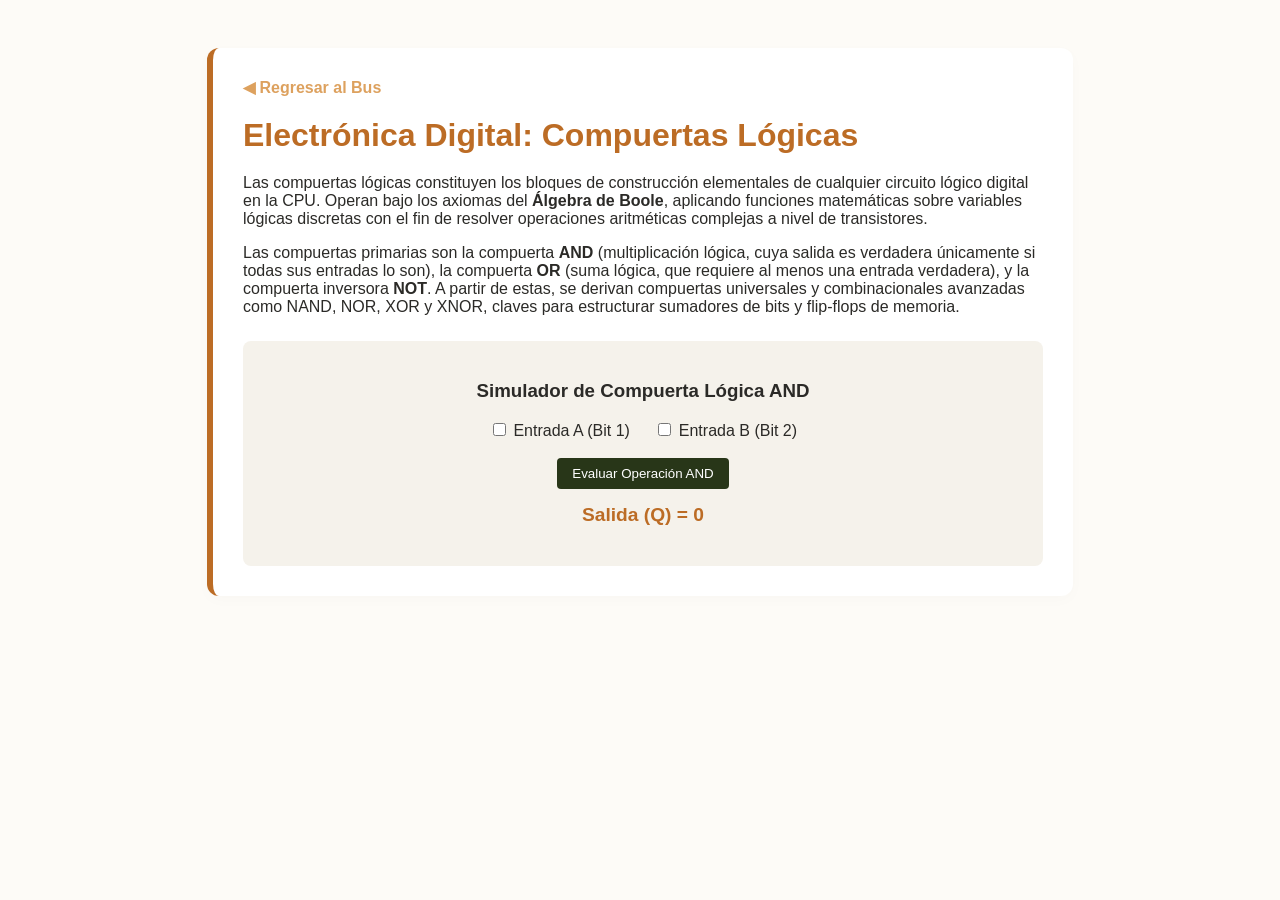
==== compuertas_logicas.html @ e0c5889a "Add files via upload" ====
<!DOCTYPE html>
<html lang="es">
<head>
    <meta charset="UTF-8"><title>Electrónica Digital: Compuertas Lógicas</title>
    <style>
        :root { --bg: #fdfbf7; --dark: #283618; --accent: #dda15e; --card: #f5f2eb; }
        body { background: var(--bg); color: #2b2a27; font-family: sans-serif; padding: 40px 20px; }
        .box { max-width: 800px; margin: 0 auto; background: white; padding: 30px; border-radius: 12px; box-shadow: 0 4px 15px rgba(0,0,0,0.02); border-left: 6px solid #bc6c25; }
    </style>
</head>
<body>
    <div class="box">
        <a href="index.html" style="color: var(--accent); text-decoration: none; font-weight: bold;">◀ Regresar al Bus</a>
        <h1 style="color: #bc6c25; margin: 20px 0;">Electrónica Digital: Compuertas Lógicas</h1>
        <p>Las compuertas lógicas constituyen los bloques de construcción elementales de cualquier circuito lógico digital en la CPU. Operan bajo los axiomas del <strong>Álgebra de Boole</strong>, aplicando funciones matemáticas sobre variables lógicas discretas con el fin de resolver operaciones aritméticas complejas a nivel de transistores.</p>
        <p>Las compuertas primarias son la compuerta <strong>AND</strong> (multiplicación lógica, cuya salida es verdadera únicamente si todas sus entradas lo son), la compuerta <strong>OR</strong> (suma lógica, que requiere al menos una entrada verdadera), y la compuerta inversora <strong>NOT</strong>. A partir de estas, se derivan compuertas universales y combinacionales avanzadas como NAND, NOR, XOR y XNOR, claves para estructurar sumadores de bits y flip-flops de memoria.</p>
        
        <div class="interactive" style="margin-top: 25px; padding: 20px; background: var(--card); border-radius: 8px; text-align: center;">
            <h3>Simulador de Compuerta Lógica AND</h3>
            <label><input type="checkbox" id="chkA"> Entrada A (Bit 1)</label>
            <label style="margin-left: 20px;"><input type="checkbox" id="chkB"> Entrada B (Bit 2)</label><br><br>
            <button onclick="evaluarAnd()" style="background:#283618; color:white; border:none; padding:8px 15px; border-radius:4px; cursor:pointer;">Evaluar Operación AND</button>
            <p id="outAnd" style="margin-top: 15px; font-weight: bold; font-size: 1.2rem; color: #bc6c25;">Salida (Q) = 0</p>
        </div>
    </div>
    <script>
        function evaluarAnd() {
            let a = document.getElementById('chkA').checked ? 1 : 0;
            let b = document.getElementById('chkB').checked ? 1 : 0;
            let q = a && b;
            document.getElementById('outAnd').innerText = "Salida (Q) = " + q + " (Voltaje: " + (q ? "Alto 5V" : "Bajo 0V") + ")";
        }
    </script>
</body>
</html>
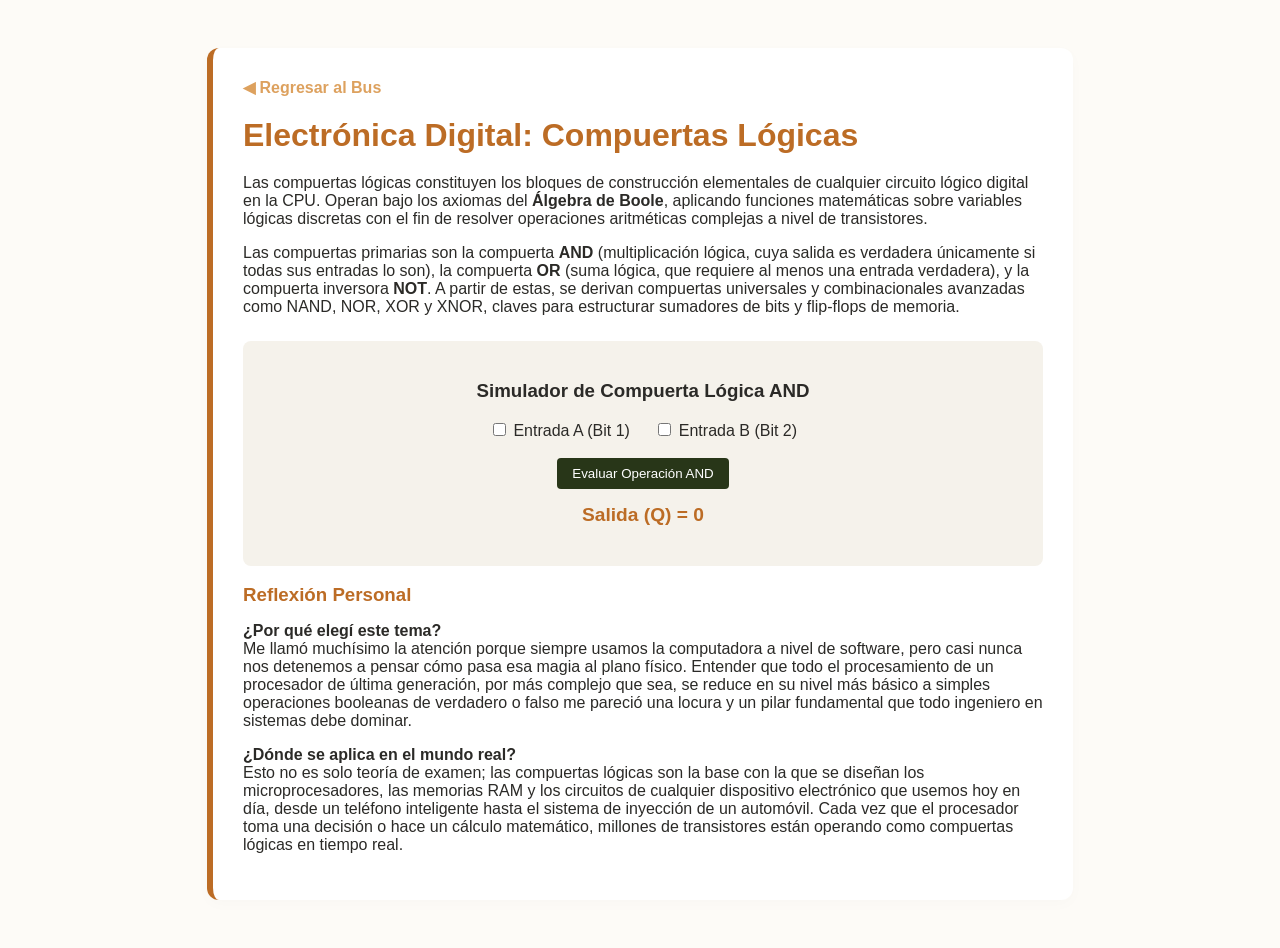
==== commit 0e6d7eb1: "Update compuertas_logicas.html" ====
--- a/compuertas_logicas.html
+++ b/compuertas_logicas.html
@@ -22,6 +22,14 @@
             <button onclick="evaluarAnd()" style="background:#283618; color:white; border:none; padding:8px 15px; border-radius:4px; cursor:pointer;">Evaluar Operación AND</button>
             <p id="outAnd" style="margin-top: 15px; font-weight: bold; font-size: 1.2rem; color: #bc6c25;">Salida (Q) = 0</p>
         </div>
+        <div class="reflexion-box">
+    <h3 style="color: #bc6c25; margin-bottom: 10px;">Reflexión Personal</h3>
+    <p><strong>¿Por qué elegí este tema?</strong><br>
+    Me llamó muchísimo la atención porque siempre usamos la computadora a nivel de software, pero casi nunca nos detenemos a pensar cómo pasa esa magia al plano físico. Entender que todo el procesamiento de un procesador de última generación, por más complejo que sea, se reduce en su nivel más básico a simples operaciones booleanas de verdadero o falso me pareció una locura y un pilar fundamental que todo ingeniero en sistemas debe dominar.</p>
+    
+    <p><strong>¿Dónde se aplica en el mundo real?</strong><br>
+    Esto no es solo teoría de examen; las compuertas lógicas son la base con la que se diseñan los microprocesadores, las memorias RAM y los circuitos de cualquier dispositivo electrónico que usemos hoy en día, desde un teléfono inteligente hasta el sistema de inyección de un automóvil. Cada vez que el procesador toma una decisión o hace un cálculo matemático, millones de transistores están operando como compuertas lógicas en tiempo real.</p>
+</div>
     </div>
     <script>
         function evaluarAnd() {
@@ -32,4 +40,4 @@
         }
     </script>
 </body>
-</html>+</html>
